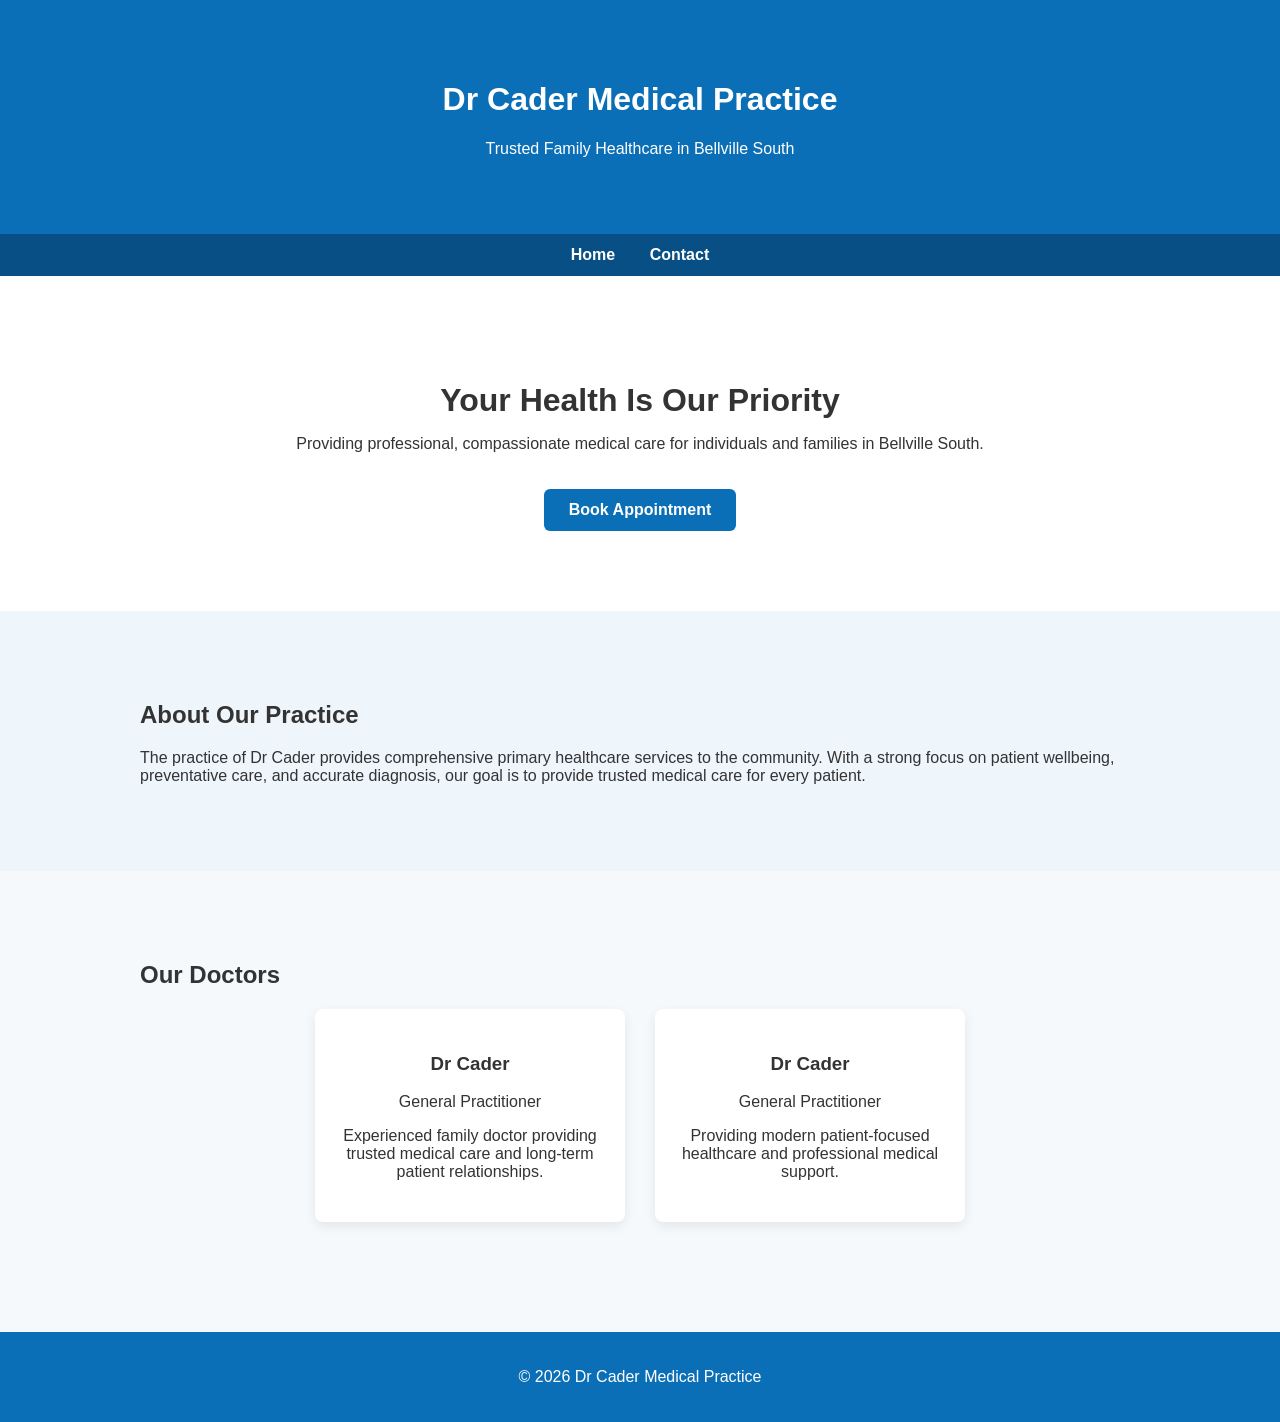
==== index.html @ 84d8dd16 "Add files via upload" ====
<!DOCTYPE html>
<html lang="en">
<head>
<meta charset="UTF-8">
<meta name="viewport" content="width=device-width, initial-scale=1.0">
<title>Dr Cader Medical Practice</title>
<link rel="stylesheet" href="style.css">
</head>

<body>

<header>

<div class="container">

<h1>Dr Cader Medical Practice</h1>

<p>Trusted Family Healthcare in Bellville South</p>

</div>

</header>

<nav>

<a href="index.html">Home</a>
<a href="contact.html">Contact</a>

</nav>

<section class="hero">

<div class="container">

<h2>Your Health Is Our Priority</h2>

<p>
Providing professional, compassionate medical care for individuals
and families in Bellville South.
</p>

<a class="button" href="contact.html">Book Appointment</a>

</div>

</section>

<section class="about">

<div class="container">

<h2>About Our Practice</h2>

<p>
The practice of Dr Cader provides comprehensive primary healthcare
services to the community. With a strong focus on patient wellbeing,
preventative care, and accurate diagnosis, our goal is to provide
trusted medical care for every patient.
</p>

</div>

</section>

<section class="doctors">

<div class="container">

<h2>Our Doctors</h2>

<div class="doctor-grid">

<div class="doctor-card">

<h3>Dr Cader</h3>

<p>General Practitioner</p>

<p>
Experienced family doctor providing trusted medical care and
long-term patient relationships.
</p>

</div>

<div class="doctor-card">

<h3>Dr Cader</h3>

<p>General Practitioner</p>

<p>
Providing modern patient-focused healthcare and professional
medical support.
</p>

</div>

</div>

</div>

</section>

<footer>

<p>© 2026 Dr Cader Medical Practice</p>

</footer>

</body>
</html>
---- style.css ----
body{
font-family: Arial, Helvetica, sans-serif;
margin:0;
background:#f5f9fc;
color:#333;
}

.container{
max-width:1000px;
margin:auto;
padding:20px;
}

header{
background:#0a6fb6;
color:white;
padding:40px 20px;
text-align:center;
}

nav{
background:#084f86;
text-align:center;
padding:12px;
}

nav a{
color:white;
text-decoration:none;
margin:0 15px;
font-weight:bold;
}

nav a:hover{
text-decoration:underline;
}

.hero{
background:white;
padding:60px 20px;
text-align:center;
}

.hero h2{
font-size:32px;
margin-bottom:15px;
}

.button{
display:inline-block;
margin-top:20px;
padding:12px 25px;
background:#0a6fb6;
color:white;
text-decoration:none;
border-radius:6px;
font-weight:bold;
}

.button:hover{
background:#084f86;
}

.about{
background:#eef5fb;
padding:50px 20px;
}

.doctors{
padding:50px 20px;
}

.doctor-grid{
display:flex;
gap:30px;
flex-wrap:wrap;
justify-content:center;
}

.doctor-card{
background:white;
padding:25px;
width:260px;
border-radius:8px;
box-shadow:0 4px 12px rgba(0,0,0,0.08);
text-align:center;
}

.contact{
padding:50px 20px;
}

ul{
line-height:1.8;
}

footer{
background:#0a6fb6;
color:white;
text-align:center;
padding:20px;
margin-top:40px;
}
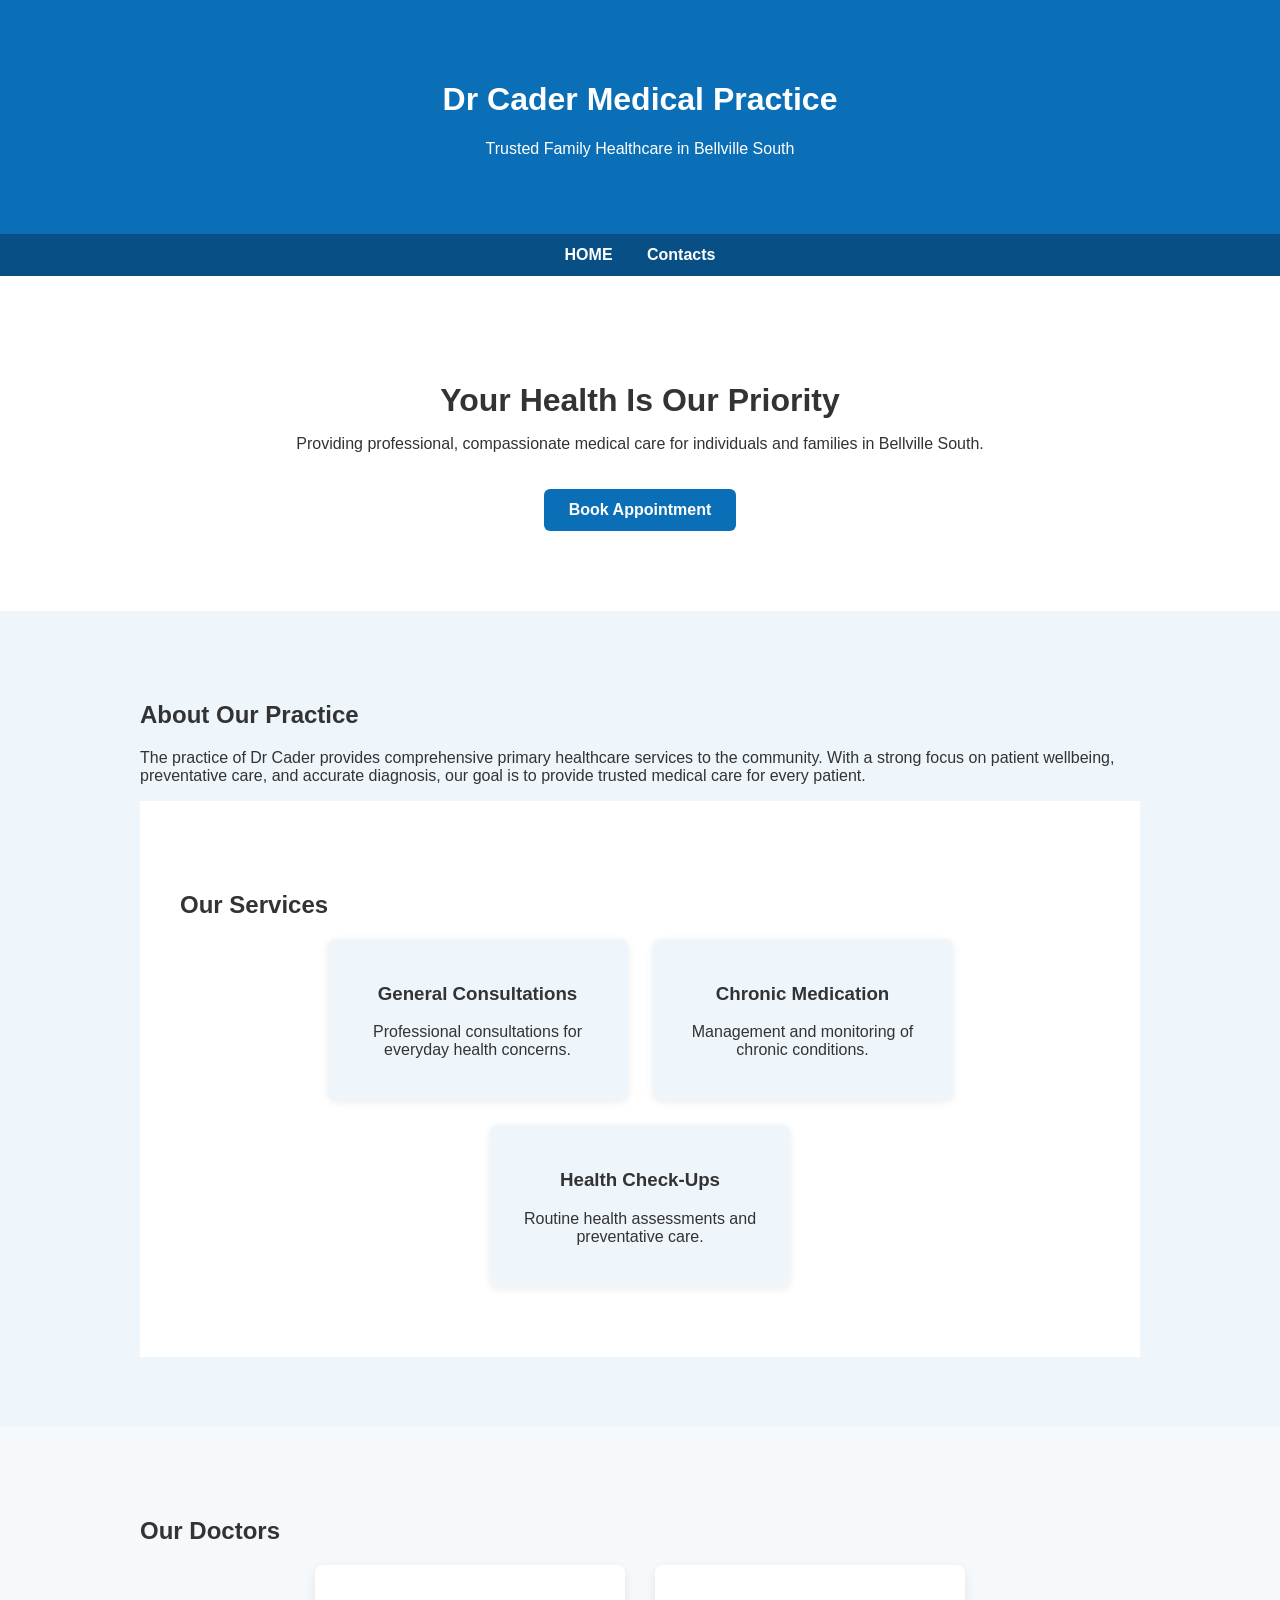
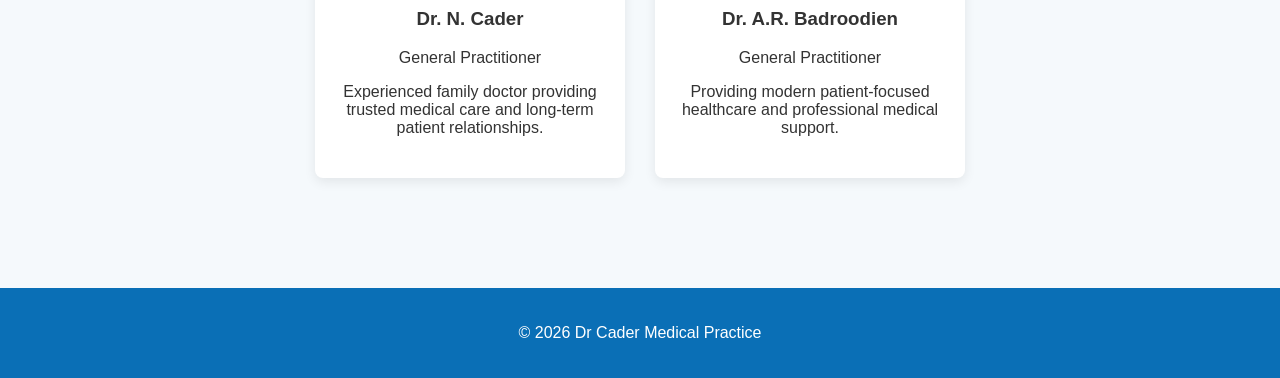
==== commit 72ea6e7c: "Add files via upload" ====
--- a/index.html
+++ b/index.html
@@ -8,10 +8,12 @@
 </head>
 
 <body>
+        
 
 <header>
 
 <div class="container">
+
 
 <h1>Dr Cader Medical Practice</h1>
 
@@ -22,9 +24,9 @@
 </header>
 
 <nav>
-
-<a href="index.html">Home</a>
-<a href="contact.html">Contact</a>
+        
+<a href="index.html">HOME</a>
+<a href="contacts.html">Contacts</a>
 
 </nav>
 
@@ -58,6 +60,36 @@
 trusted medical care for every patient.
 </p>
 
+<section class="services">
+
+<div class="container">
+
+<h2>Our Services</h2>
+
+<div class="service-grid">
+
+<div class="service-card">
+<h3>General Consultations</h3>
+<p>Professional consultations for everyday health concerns.</p>
+</div>
+
+<div class="service-card">
+<h3>Chronic Medication</h3>
+<p>Management and monitoring of chronic conditions.</p>
+</div>
+
+<div class="service-card">
+<h3>Health Check-Ups</h3>
+<p>Routine health assessments and preventative care.</p>
+</div>
+
+</div>
+
+</div>
+
+</section>
+
+
 </div>
 
 </section>
@@ -72,7 +104,7 @@
 
 <div class="doctor-card">
 
-<h3>Dr Cader</h3>
+<h3>Dr. N. Cader</h3>
 
 <p>General Practitioner</p>
 
@@ -85,7 +117,7 @@
 
 <div class="doctor-card">
 
-<h3>Dr Cader</h3>
+<h3>Dr. A.R. Badroodien</h3>
 
 <p>General Practitioner</p>
 
--- a/style.css
+++ b/style.css
@@ -101,3 +101,24 @@
 padding:20px;
 margin-top:40px;
 }
+
+.services{
+padding:50px 20px;
+background:white;
+}
+
+.service-grid{
+display:flex;
+gap:25px;
+flex-wrap:wrap;
+justify-content:center;
+}
+
+.service-card{
+background:#eef5fb;
+padding:25px;
+width:250px;
+border-radius:8px;
+text-align:center;
+box-shadow:0 2px 8px rgba(0,0,0,0.08);
+}
